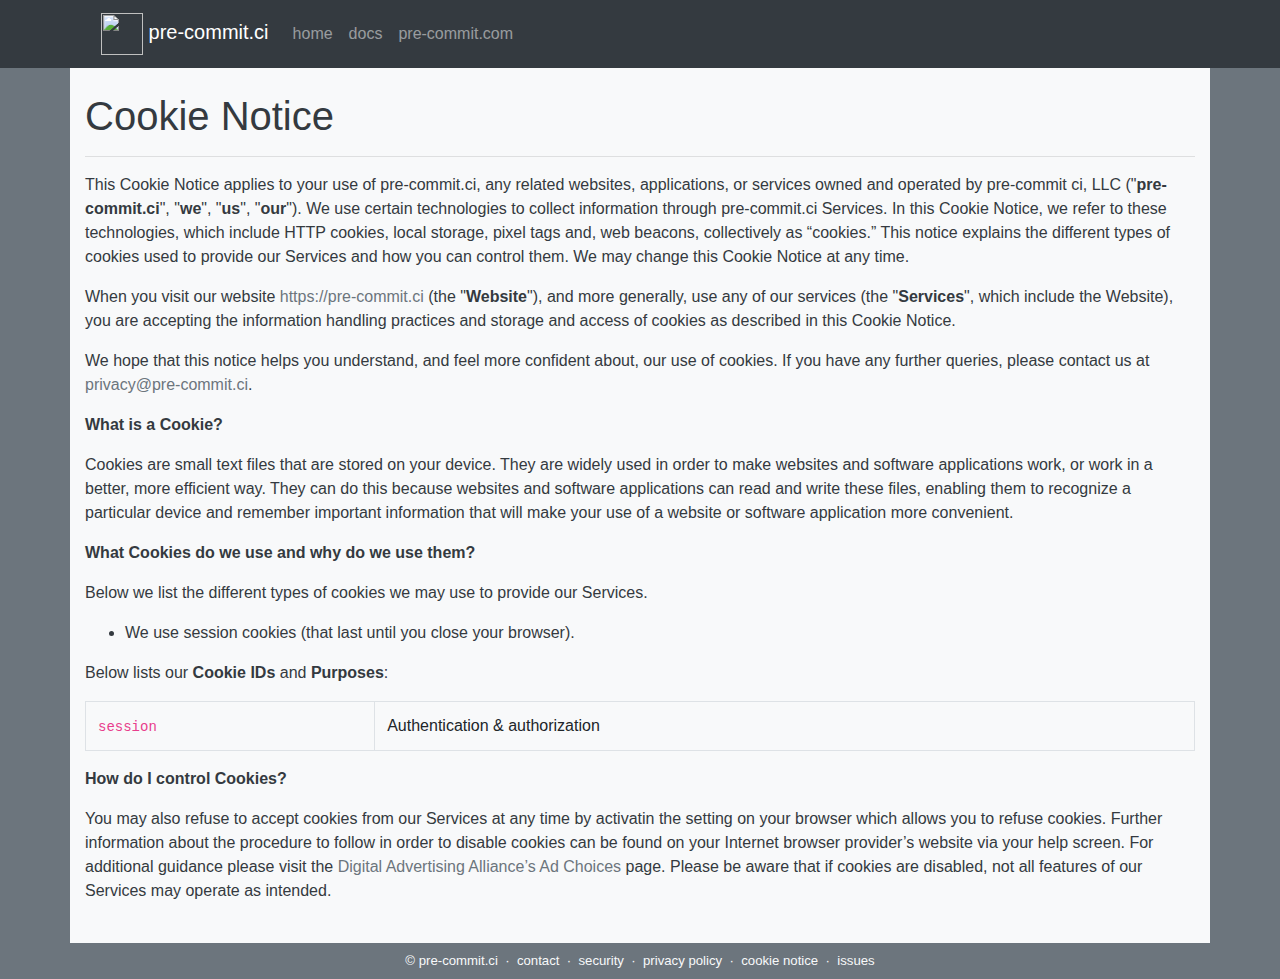
==== cookie_notice.html @ 529389af "Deployed to github pages" ====
<!doctype html>
<html>
<head>
  <meta charset="utf-8">
  <meta http-equiv="x-ua-compatible" content="ie=edge">
  <title>pre-commit.ci - cookie notice</title>
  <meta name="viewport" content="width=device-width, initial-scale=1, shrink-to-fit=no">

  <link rel="stylesheet" href="https://stackpath.bootstrapcdn.com/bootstrap/4.3.1/css/bootstrap.min.css" integrity="sha384-ggOyR0iXCbMQv3Xipma34MD+dH/1fQ784/j6cY/iJTQUOhcWr7x9JvoRxT2MZw1T" crossorigin="anonymous">
  <style>
    a {
        color: #6c757d;
    }

    a:hover {
        color: #343a40;
    }

    h1 small, h2 small, h3 small {
        display: none;
    }

    h1:hover small, h2:hover small, h3:hover small {
        display: inline;
    }

    h2 {
        color: black;
    }

    footer {
        font-size: .825rem;
    }

    /* wrap table headers */
    @media (max-width: 767.98px) {
        .table-bordered td:first-child {
            background: #eff0f2;
        }

        .table-bordered td {
            display: block;
        }
    }

    /* remove double spacing in tables */
    td > :last-child {
        margin: 0;
    }
  </style>
</head>

<body class="bg-secondary">
  <div class="bg-dark text-light">
    <div class="container">
      <nav class="navbar navbar-expand-md navbar-dark">
        <a class="navbar-brand" href="/">
          <img src="https://pre-commit.ci/img/logo.svg" width="42" height="42">
          pre-commit.ci
        </a>
        <button class="navbar-toggler" type="button" data-toggle="collapse" data-target="#navbarNavAltMarkup" aria-controls="navbarNavAltMarkup" aria-expanded="false" aria-label="Toggle navigation">
          <span class="navbar-toggler-icon"></span>
        </button>
        <div class="collapse navbar-collapse" id="navbarNavAltMarkup">
          <div class="navbar-nav mr-auto">
            <a class="nav-item nav-link" href="/">home</a>
            <a class="nav-item nav-link" href="https://pre-commit.ci">docs</a>
            <a class="nav-item nav-link" href="https://pre-commit.com">pre-commit.com</a>
          </div>
        </div>
      </nav>
    </div>
  </div>

  <div class="container bg-light text-dark py-4">
    <h1 id="cookie-notice">    Cookie Notice <small><a href="#cookie-notice">¶</a></small></h1><hr class="my-3"><p>This Cookie Notice applies to your use of pre-commit.ci, any related websites,
applications, or services owned and operated by pre-commit ci, LLC
(&quot;<strong>pre-commit.ci</strong>&quot;, &quot;<strong>we</strong>&quot;, &quot;<strong>us</strong>&quot;, &quot;<strong>our</strong>&quot;). We use certain
technologies to collect information through pre-commit.ci Services. In this
Cookie Notice, we refer to these technologies, which include HTTP cookies,
local storage, pixel tags and, web beacons, collectively as “cookies.” This
notice explains the different types of cookies used to provide our Services
and how you can control them. We may change this Cookie Notice at any time.</p>
<p>When you visit our website <a href="https://pre-commit.ci">https://pre-commit.ci</a> (the
&quot;<strong>Website</strong>&quot;), and more generally, use any of our services (the
&quot;<strong>Services</strong>&quot;, which include the Website), you are accepting the information
handling practices and storage and access of cookies as described in this
Cookie Notice.</p>
<p>We hope that this notice helps you understand, and feel more confident about,
our use of cookies. If you have any further queries, please contact us at
<a href="mailto:privacy@pre-commit.ci">privacy@pre-commit.ci</a>.</p>
<p><strong>What is a Cookie?</strong></p>
<p>Cookies are small text files that are stored on your device. They are widely
used in order to make websites and software applications work, or work in a
better, more efficient way. They can do this because websites and software
applications can read and write these files, enabling them to recognize a
particular device and remember important information that will make your use
of a website or software application more convenient.</p>
<p><strong>What Cookies do we use and why do we use them?</strong></p>
<p>Below we list the different types of cookies we may use to provide our
Services.</p>
<ul>
<li>We use session cookies (that last until you close your browser).</li>
</ul>
<p>Below lists our <strong>Cookie IDs</strong> and <strong>Purposes</strong>:</p>
<table class="table table-bordered"><tbody><tr><td><p><code>session</code></p>
</td><td><p>Authentication &amp; authorization</p>
</td></tr></tbody></table><p><strong>How do I control Cookies?</strong></p>
<p>You may also refuse to accept cookies from our Services at any time by activatin
 the setting on your browser which allows you to refuse cookies. Further
information about the procedure to follow in order to disable cookies can be
found on your Internet browser provider’s website via your help screen. For
additional guidance please visit the
<a href="https://youradchoices.com/choices-faq">Digital Advertising Alliance’s Ad Choices</a> page. Please be aware that if
cookies are disabled, not all features of our Services may operate as intended.</p>

  </div>
  <footer class="container text-light text-center p-2">
    &copy; pre-commit.ci &nbsp;&middot;&nbsp;
    <a class="text-light" href="mailto:info@pre-commit.ci">contact</a> &nbsp;&middot;&nbsp;
    <a class="text-light" href="mailto:security@pre-commit.ci">security</a> &nbsp;&middot;&nbsp;
    <a class="text-light" href="https://pre-commit.ci/privacy_policy.html">privacy policy</a> &nbsp;&middot;&nbsp;
    <a class="text-light" href="https://pre-commit.ci/cookie_notice.html">cookie notice</a> &nbsp;&middot;&nbsp;
    <a class="text-light" href="https://github.com/pre-commit-ci/issues">issues</a>
  </footer>

  <script src="https://code.jquery.com/jquery-3.5.1.slim.min.js" integrity="sha384-DfXdz2htPH0lsSSs5nCTpuj/zy4C+OGpamoFVy38MVBnE+IbbVYUew+OrCXaRkfj" crossorigin="anonymous"></script>
  <script src="https://cdn.jsdelivr.net/npm/popper.js@1.16.0/dist/umd/popper.min.js" integrity="sha384-Q6E9RHvbIyZFJoft+2mJbHaEWldlvI9IOYy5n3zV9zzTtmI3UksdQRVvoxMfooAo" crossorigin="anonymous"></script>
  <script src="https://stackpath.bootstrapcdn.com/bootstrap/4.5.0/js/bootstrap.min.js" integrity="sha384-OgVRvuATP1z7JjHLkuOU7Xw704+h835Lr+6QL9UvYjZE3Ipu6Tp75j7Bh/kR0JKI" crossorigin="anonymous"></script>
</body>
</html>
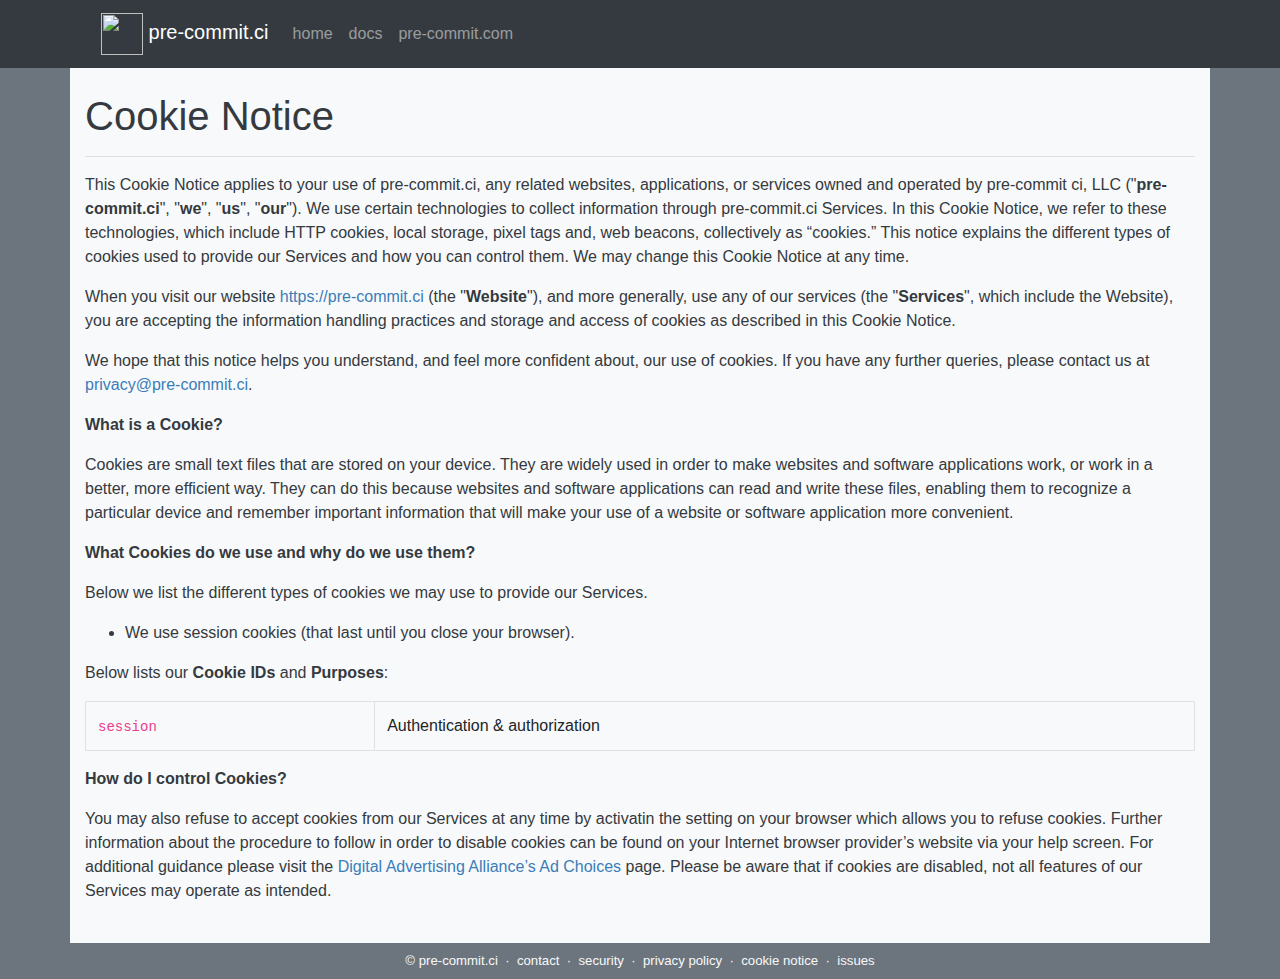
==== commit 997ae999: "Deployed to github pages" ====
--- a/cookie_notice.html
+++ b/cookie_notice.html
@@ -9,7 +9,7 @@
   <link rel="stylesheet" href="https://stackpath.bootstrapcdn.com/bootstrap/4.3.1/css/bootstrap.min.css" integrity="sha384-ggOyR0iXCbMQv3Xipma34MD+dH/1fQ784/j6cY/iJTQUOhcWr7x9JvoRxT2MZw1T" crossorigin="anonymous">
   <style>
     a {
-        color: #6c757d;
+        color: #3a7db9;
     }
 
     a:hover {
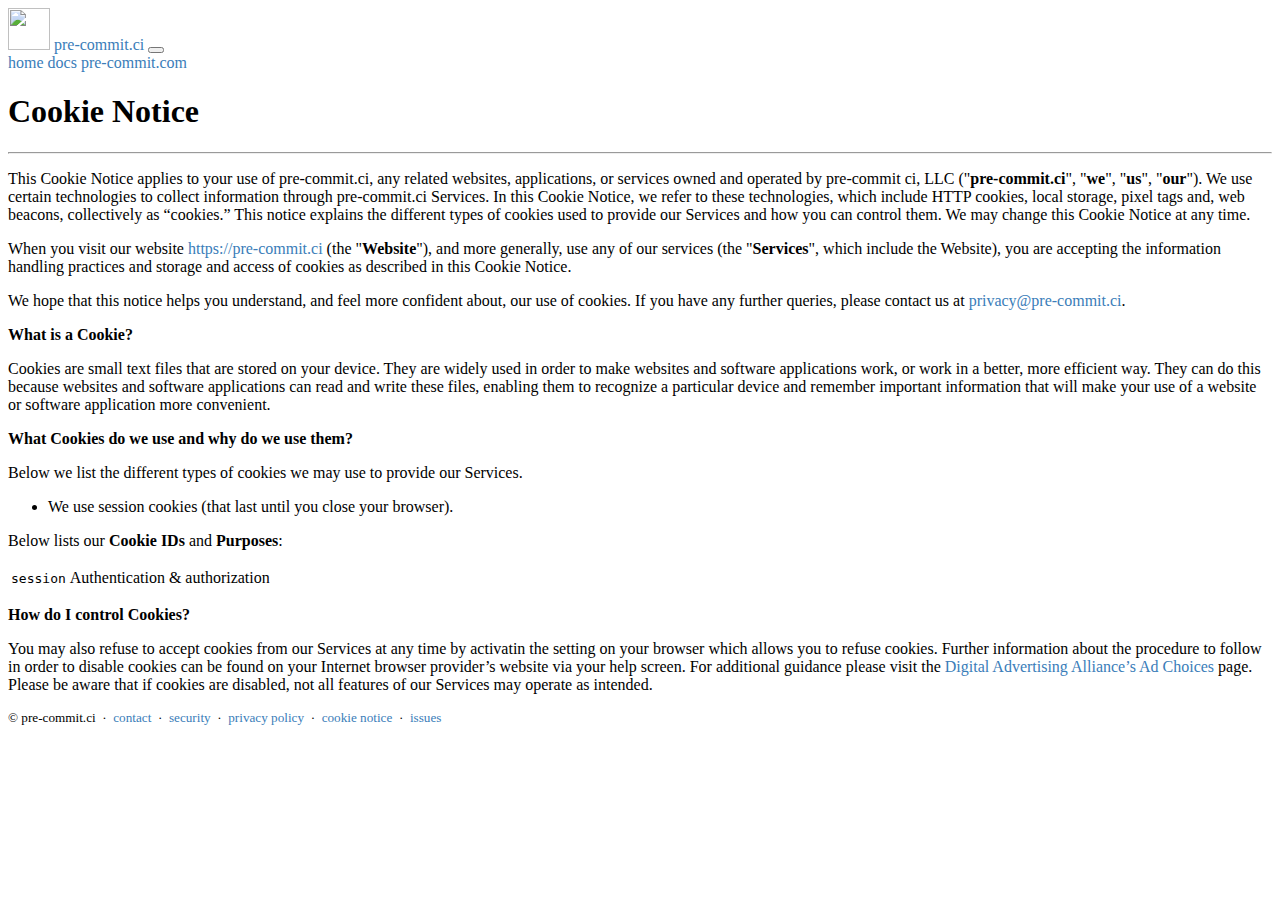
==== commit 9c25f025: "Deployed to github pages" ====
--- a/cookie_notice.html
+++ b/cookie_notice.html
@@ -6,14 +6,16 @@
   <title>pre-commit.ci - cookie notice</title>
   <meta name="viewport" content="width=device-width, initial-scale=1, shrink-to-fit=no">
 
-  <link rel="stylesheet" href="https://stackpath.bootstrapcdn.com/bootstrap/4.3.1/css/bootstrap.min.css" integrity="sha384-ggOyR0iXCbMQv3Xipma34MD+dH/1fQ784/j6cY/iJTQUOhcWr7x9JvoRxT2MZw1T" crossorigin="anonymous">
+  <link href="https://cdn.jsdelivr.net/npm/bootstrap@5.0.0/dist/css/bootstrap.min.css" rel="stylesheet" integrity="sha384-wEmeIV1mKuiNpC+IOBjI7aAzPcEZeedi5yW5f2yOq55WWLwNGmvvx4Um1vskeMj0" crossorigin="anonymous">
   <style>
     a {
         color: #3a7db9;
+        text-decoration: none;
     }
 
     a:hover {
         color: #343a40;
+        text-decoration: underline;
     }
 
     h1 small, h2 small, h3 small {
@@ -54,18 +56,20 @@
   <div class="bg-dark text-light">
     <div class="container">
       <nav class="navbar navbar-expand-md navbar-dark">
-        <a class="navbar-brand" href="/">
-          <img src="https://pre-commit.ci/img/logo.svg" width="42" height="42">
-          pre-commit.ci
-        </a>
-        <button class="navbar-toggler" type="button" data-toggle="collapse" data-target="#navbarNavAltMarkup" aria-controls="navbarNavAltMarkup" aria-expanded="false" aria-label="Toggle navigation">
-          <span class="navbar-toggler-icon"></span>
-        </button>
-        <div class="collapse navbar-collapse" id="navbarNavAltMarkup">
-          <div class="navbar-nav mr-auto">
-            <a class="nav-item nav-link" href="/">home</a>
-            <a class="nav-item nav-link" href="https://pre-commit.ci">docs</a>
-            <a class="nav-item nav-link" href="https://pre-commit.com">pre-commit.com</a>
+        <div class="container">
+          <a class="navbar-brand" href="/">
+            <img src="https://pre-commit.ci/img/logo.svg" width="42" height="42">
+            pre-commit.ci
+          </a>
+          <button class="navbar-toggler" type="button" data-bs-toggle="collapse" data-bs-target="#navbarNavAltMarkup" aria-controls="navbarNavAltMarkup" aria-expanded="false" aria-label="Toggle navigation">
+            <span class="navbar-toggler-icon"></span>
+          </button>
+          <div class="collapse navbar-collapse" id="navbarNavAltMarkup">
+            <div class="navbar-nav mr-auto">
+              <a class="nav-item nav-link" href="/">home</a>
+              <a class="nav-item nav-link" href="https://pre-commit.ci">docs</a>
+              <a class="nav-item nav-link" href="https://pre-commit.com">pre-commit.com</a>
+            </div>
           </div>
         </div>
       </nav>
@@ -73,7 +77,7 @@
   </div>
 
   <div class="container bg-light text-dark py-4">
-    <h1 id="cookie-notice">    Cookie Notice <small><a href="#cookie-notice">¶</a></small></h1><hr class="my-3"><p>This Cookie Notice applies to your use of pre-commit.ci, any related websites,
+    <h1 id="cookie-notice">    Cookie Notice <small><a href="#cookie-notice" class="text-secondary">¶</a></small></h1><hr class="my-3"><p>This Cookie Notice applies to your use of pre-commit.ci, any related websites,
 applications, or services owned and operated by pre-commit ci, LLC
 (&quot;<strong>pre-commit.ci</strong>&quot;, &quot;<strong>we</strong>&quot;, &quot;<strong>us</strong>&quot;, &quot;<strong>our</strong>&quot;). We use certain
 technologies to collect information through pre-commit.ci Services. In this
@@ -124,8 +128,6 @@
     <a class="text-light" href="https://github.com/pre-commit-ci/issues">issues</a>
   </footer>
 
-  <script src="https://code.jquery.com/jquery-3.5.1.slim.min.js" integrity="sha384-DfXdz2htPH0lsSSs5nCTpuj/zy4C+OGpamoFVy38MVBnE+IbbVYUew+OrCXaRkfj" crossorigin="anonymous"></script>
-  <script src="https://cdn.jsdelivr.net/npm/popper.js@1.16.0/dist/umd/popper.min.js" integrity="sha384-Q6E9RHvbIyZFJoft+2mJbHaEWldlvI9IOYy5n3zV9zzTtmI3UksdQRVvoxMfooAo" crossorigin="anonymous"></script>
-  <script src="https://stackpath.bootstrapcdn.com/bootstrap/4.5.0/js/bootstrap.min.js" integrity="sha384-OgVRvuATP1z7JjHLkuOU7Xw704+h835Lr+6QL9UvYjZE3Ipu6Tp75j7Bh/kR0JKI" crossorigin="anonymous"></script>
+  <script src="https://cdn.jsdelivr.net/npm/bootstrap@5.0.0/dist/js/bootstrap.bundle.min.js" integrity="sha384-p34f1UUtsS3wqzfto5wAAmdvj+osOnFyQFpp4Ua3gs/ZVWx6oOypYoCJhGGScy+8" crossorigin="anonymous"></script>
 </body>
 </html>
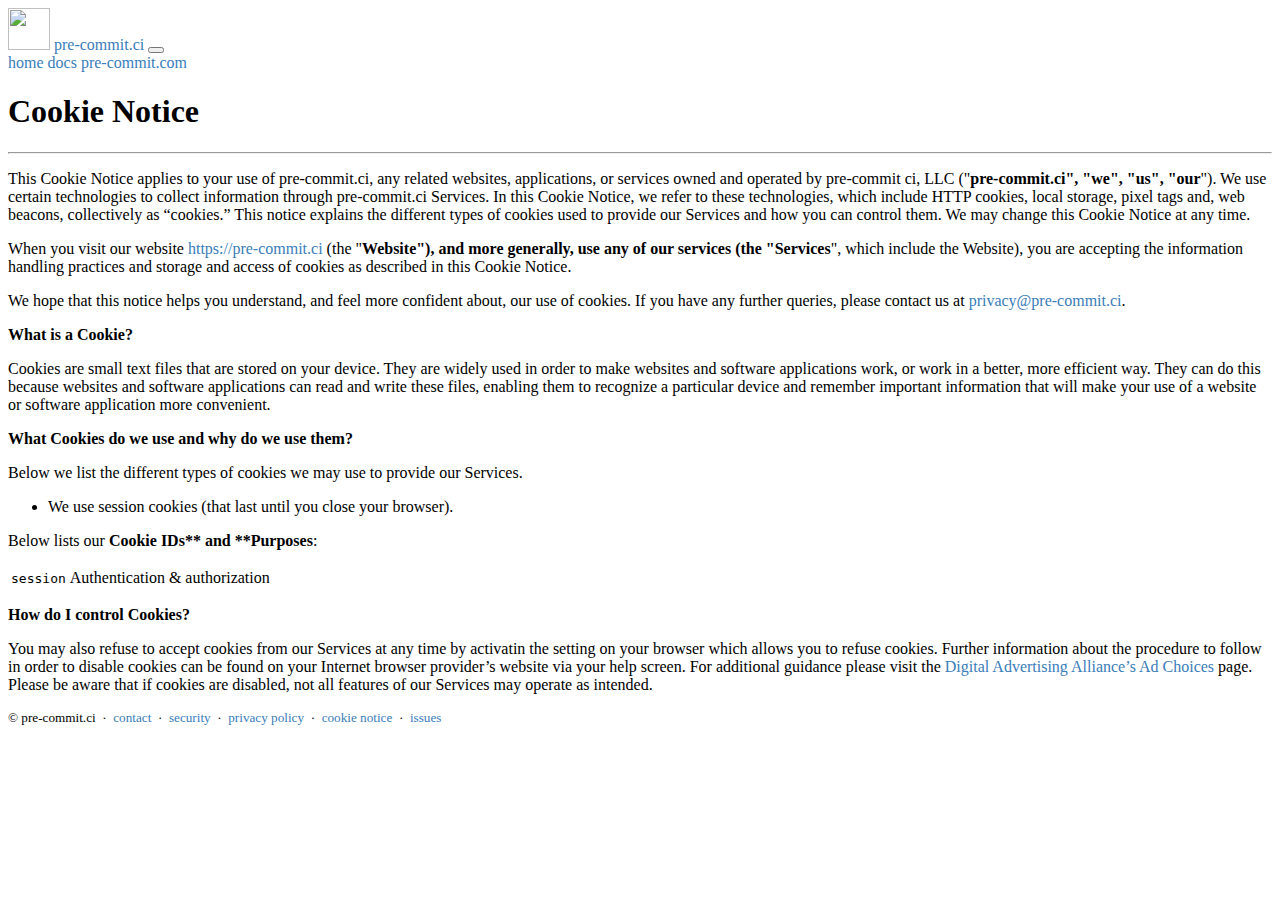
==== commit e12785dd: "Deployed to github pages" ====
--- a/cookie_notice.html
+++ b/cookie_notice.html
@@ -16,6 +16,10 @@
     a:hover {
         color: #343a40;
         text-decoration: underline;
+    }
+
+    nav a:hover {
+        text-decoration: none;
     }
 
     h1 small, h2 small, h3 small {
@@ -57,7 +61,7 @@
     <div class="container">
       <nav class="navbar navbar-expand-md navbar-dark">
         <div class="container">
-          <a class="navbar-brand" href="/">
+          <a class="navbar-brand text-decoration-none" href="/">
             <img src="https://pre-commit.ci/img/logo.svg" width="42" height="42">
             pre-commit.ci
           </a>
@@ -65,7 +69,7 @@
             <span class="navbar-toggler-icon"></span>
           </button>
           <div class="collapse navbar-collapse" id="navbarNavAltMarkup">
-            <div class="navbar-nav mr-auto">
+            <div class="navbar-nav me-auto">
               <a class="nav-item nav-link" href="/">home</a>
               <a class="nav-item nav-link" href="https://pre-commit.ci">docs</a>
               <a class="nav-item nav-link" href="https://pre-commit.com">pre-commit.com</a>
@@ -79,15 +83,15 @@
   <div class="container bg-light text-dark py-4">
     <h1 id="cookie-notice">    Cookie Notice <small><a href="#cookie-notice" class="text-secondary">¶</a></small></h1><hr class="my-3"><p>This Cookie Notice applies to your use of pre-commit.ci, any related websites,
 applications, or services owned and operated by pre-commit ci, LLC
-(&quot;<strong>pre-commit.ci</strong>&quot;, &quot;<strong>we</strong>&quot;, &quot;<strong>us</strong>&quot;, &quot;<strong>our</strong>&quot;). We use certain
+(&quot;<strong>pre-commit.ci<strong>&quot;, &quot;<strong>we<strong>&quot;, &quot;</strong>us</strong>&quot;, &quot;</strong>our</strong>&quot;). We use certain
 technologies to collect information through pre-commit.ci Services. In this
 Cookie Notice, we refer to these technologies, which include HTTP cookies,
 local storage, pixel tags and, web beacons, collectively as “cookies.” This
 notice explains the different types of cookies used to provide our Services
 and how you can control them. We may change this Cookie Notice at any time.</p>
 <p>When you visit our website <a href="https://pre-commit.ci">https://pre-commit.ci</a> (the
-&quot;<strong>Website</strong>&quot;), and more generally, use any of our services (the
-&quot;<strong>Services</strong>&quot;, which include the Website), you are accepting the information
+&quot;<strong>Website<strong>&quot;), and more generally, use any of our services (the
+&quot;</strong>Services</strong>&quot;, which include the Website), you are accepting the information
 handling practices and storage and access of cookies as described in this
 Cookie Notice.</p>
 <p>We hope that this notice helps you understand, and feel more confident about,
@@ -106,7 +110,7 @@
 <ul>
 <li>We use session cookies (that last until you close your browser).</li>
 </ul>
-<p>Below lists our <strong>Cookie IDs</strong> and <strong>Purposes</strong>:</p>
+<p>Below lists our <strong>Cookie IDs** and **Purposes</strong>:</p>
 <table class="table table-bordered"><tbody><tr><td><p><code>session</code></p>
 </td><td><p>Authentication &amp; authorization</p>
 </td></tr></tbody></table><p><strong>How do I control Cookies?</strong></p>
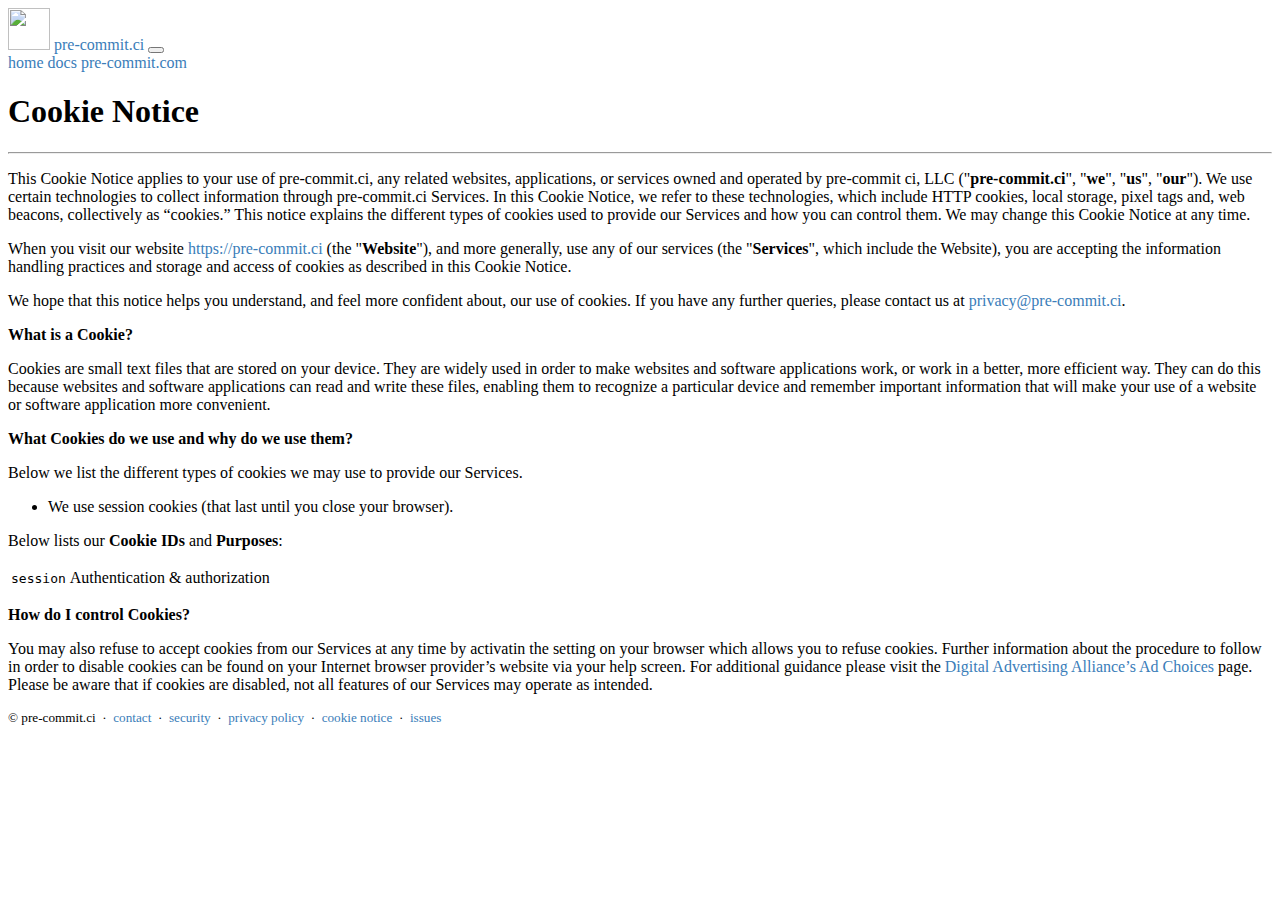
==== commit f8bf3b35: "Deployed to github pages" ====
--- a/cookie_notice.html
+++ b/cookie_notice.html
@@ -83,15 +83,15 @@
   <div class="container bg-light text-dark py-4">
     <h1 id="cookie-notice">    Cookie Notice <small><a href="#cookie-notice" class="text-secondary">¶</a></small></h1><hr class="my-3"><p>This Cookie Notice applies to your use of pre-commit.ci, any related websites,
 applications, or services owned and operated by pre-commit ci, LLC
-(&quot;<strong>pre-commit.ci<strong>&quot;, &quot;<strong>we<strong>&quot;, &quot;</strong>us</strong>&quot;, &quot;</strong>our</strong>&quot;). We use certain
+(&quot;<strong>pre-commit.ci</strong>&quot;, &quot;<strong>we</strong>&quot;, &quot;<strong>us</strong>&quot;, &quot;<strong>our</strong>&quot;). We use certain
 technologies to collect information through pre-commit.ci Services. In this
 Cookie Notice, we refer to these technologies, which include HTTP cookies,
 local storage, pixel tags and, web beacons, collectively as “cookies.” This
 notice explains the different types of cookies used to provide our Services
 and how you can control them. We may change this Cookie Notice at any time.</p>
 <p>When you visit our website <a href="https://pre-commit.ci">https://pre-commit.ci</a> (the
-&quot;<strong>Website<strong>&quot;), and more generally, use any of our services (the
-&quot;</strong>Services</strong>&quot;, which include the Website), you are accepting the information
+&quot;<strong>Website</strong>&quot;), and more generally, use any of our services (the
+&quot;<strong>Services</strong>&quot;, which include the Website), you are accepting the information
 handling practices and storage and access of cookies as described in this
 Cookie Notice.</p>
 <p>We hope that this notice helps you understand, and feel more confident about,
@@ -110,7 +110,7 @@
 <ul>
 <li>We use session cookies (that last until you close your browser).</li>
 </ul>
-<p>Below lists our <strong>Cookie IDs** and **Purposes</strong>:</p>
+<p>Below lists our <strong>Cookie IDs</strong> and <strong>Purposes</strong>:</p>
 <table class="table table-bordered"><tbody><tr><td><p><code>session</code></p>
 </td><td><p>Authentication &amp; authorization</p>
 </td></tr></tbody></table><p><strong>How do I control Cookies?</strong></p>
